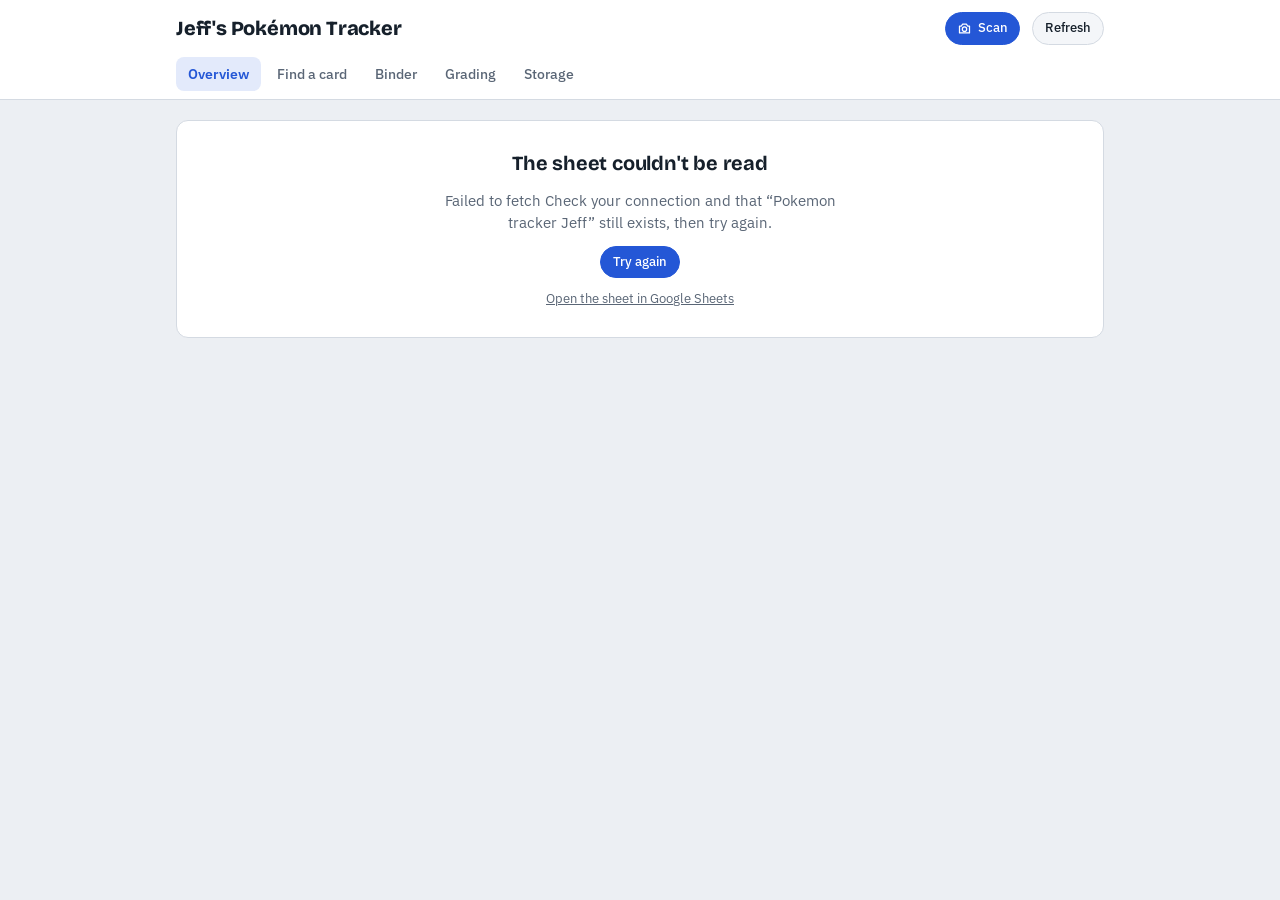
==== index.html @ 0908753c "Type a card: find misspelled names by card number Co-Authored-By: Claude Opus 5.5 <noreply@anthropic" ====
<!DOCTYPE html>
<html lang="en">
<head>
<meta charset="utf-8">
<meta name="viewport" content="width=device-width, initial-scale=1, viewport-fit=cover">
<link rel="manifest" href="manifest.json">
<meta name="mobile-web-app-capable" content="yes">
<meta name="apple-mobile-web-app-capable" content="yes">
<meta name="apple-mobile-web-app-status-bar-style" content="black-translucent">
<meta name="apple-mobile-web-app-title" content="PokéTracker">
<meta name="theme-color" content="#FFFFFF" media="(prefers-color-scheme: light)">
<meta name="theme-color" content="#161D25" media="(prefers-color-scheme: dark)">
<link rel="apple-touch-icon" sizes="180x180" href="apple-touch-icon-v2.png">
<link rel="apple-touch-icon" sizes="512x512" href="icon-512.png">
<link rel="icon" type="image/png" sizes="192x192" href="icon-192.png">
<title>Jeff's Pokémon Tracker</title>
<link rel="preconnect" href="https://fonts.googleapis.com">
<link rel="preconnect" href="https://fonts.gstatic.com" crossorigin>
<link rel="stylesheet" href="https://fonts.googleapis.com/css2?family=Bricolage+Grotesque:opsz,wght@12..96,600;12..96,800&family=IBM+Plex+Mono:wght@400;500&family=IBM+Plex+Sans:wght@400;500;600&display=swap">
<!-- All styles and code are shared with Max's app (max/index.html): app.css and app.js -->
<link rel="stylesheet" href="app.css?v=gav3">
</head>
<body>

<header>
  <div class="wrap">
    <div class="hd">
      <h1>Jeff's Pokémon Tracker</h1>
      <span class="stamp" id="stamp"></span>
      <button class="btn" id="refresh" type="button" aria-label="Refresh from Google Sheets">Refresh</button>
    </div>
    <nav class="tabs" role="tablist" aria-label="Sections">
      <button class="tab" role="tab" data-tab="overview" id="tab-overview">Overview</button>
      <button class="tab" role="tab" data-tab="collection" id="tab-collection">Find a card</button>
      <button class="tab" role="tab" data-tab="binder" id="tab-binder">Binder</button>
      <button class="tab" role="tab" data-tab="grading" id="tab-grading">Grading</button>
      <button class="tab" role="tab" data-tab="storage" id="tab-storage">Storage</button>
    </nav>
  </div>
</header>
<main class="wrap" id="main" aria-live="polite"></main>
<dialog id="detail" aria-label="Card details"></dialog>

<script>
window.PKT = {
  sheetName: "Pokemon tracker Jeff",
  sheetId: "143nfwKic9pxbT8e3BtbWnm3pWjFA7IvGOD8aVY8ILy0",
  photos: "sealed/",  // sealed/photos.json + your own photos
  store: "pkt"        // what this app saves on the phone
};
</script>
<script src="app.js?v=gav3"></script>

</body>
</html>
---- app.css ----
/* Layout: sticky header + tab rail, one centered 960px column; collection reads like a sleeve list, binder like a 9-pocket page */
:root{
  --bg:#ECEFF3; --surface:#FFFFFF; --surface-2:#F4F6F9; --ink:#16202B; --muted:#5A6676; --line:#D4DAE2;
  --accent:#2457D6; --accent-ink:#FFFFFF; --accent-soft:#E3EAFB;
  --t-top:#B8790F; --t-binder:#2457D6; --t-bulk:#6F7C8B; --t-sealed:#8248C2;
  --good:#1D8250; --warn:#A86D12; --bad:#C0392F;
  --foil-a:#7FD3E8; --foil-b:#C8A7F2; --foil-c:#F6D27A;
  --f-display:"Bricolage Grotesque", "Avenir Next", "Segoe UI", system-ui, sans-serif;
  --f-body:"IBM Plex Sans", "Segoe UI", system-ui, -apple-system, sans-serif;
  --f-mono:"IBM Plex Mono", ui-monospace, "SF Mono", Menlo, monospace;
  --r:12px;
}
@media (prefers-color-scheme: dark){:root:not([data-theme="light"]){
  --bg:#0E1319; --surface:#161D25; --surface-2:#1C242E; --ink:#E5EAF0; --muted:#93A0AF; --line:#2A3542;
  --accent:#7097FF; --accent-ink:#0E1319; --accent-soft:#1D2A47;
  --t-top:#E4AA3E; --t-binder:#7097FF; --t-bulk:#8E9AA8; --t-sealed:#B485EE;
  --good:#46C084; --warn:#E3A94B; --bad:#F27168;
  --foil-a:#3F9DB3; --foil-b:#8C68C4; --foil-c:#C49A3B;
  color-scheme:dark}}
:root[data-theme="dark"]{
  --bg:#0E1319; --surface:#161D25; --surface-2:#1C242E; --ink:#E5EAF0; --muted:#93A0AF; --line:#2A3542;
  --accent:#7097FF; --accent-ink:#0E1319; --accent-soft:#1D2A47;
  --t-top:#E4AA3E; --t-binder:#7097FF; --t-bulk:#8E9AA8; --t-sealed:#B485EE;
  --good:#46C084; --warn:#E3A94B; --bad:#F27168;
  --foil-a:#3F9DB3; --foil-b:#8C68C4; --foil-c:#C49A3B;
  color-scheme:dark}

*{box-sizing:border-box}
:root{padding-top:env(safe-area-inset-top,0px);padding-bottom:env(safe-area-inset-bottom,0px)}
[hidden]{display:none!important}
img{max-width:100%}
body{margin:0;background:var(--bg);color:var(--ink);font-family:var(--f-body);font-size:15px;line-height:1.45}
body::before{content:"";position:fixed;inset:0 0 auto;height:env(safe-area-inset-top,0px);z-index:10;background:var(--surface)}
.wrap{max-width:960px;margin:0 auto;padding-left:max(16px,env(safe-area-inset-left,0px));padding-right:max(16px,env(safe-area-inset-right,0px))}
h1,h2,h3{font-family:var(--f-display);text-wrap:balance;margin:0;letter-spacing:-.01em}
.num{font-family:var(--f-mono);font-variant-numeric:tabular-nums}
button{font:inherit;color:inherit;cursor:pointer}
:focus-visible{outline:2px solid var(--accent);outline-offset:2px;border-radius:6px}

/* header */
header{position:sticky;top:env(safe-area-inset-top,0px);z-index:5;background:var(--surface);border-bottom:1px solid var(--line)}
.hd{display:flex;align-items:center;gap:12px;padding-block:12px}
.hd h1{font-size:20px;font-weight:800;flex:1;min-width:0}
.hd .stamp{font-size:12px;color:var(--muted);white-space:nowrap}
.btn{display:inline-flex;align-items:center;gap:6px;border:1px solid var(--line);background:var(--surface-2);border-radius:999px;padding:6px 12px;font-size:13px;font-weight:500}
.btn:hover{border-color:var(--accent)}
.btn.primary{background:var(--accent);color:var(--accent-ink);border-color:var(--accent)}
.btn[disabled]{opacity:.55;cursor:default}
.spin{display:inline-block;width:12px;height:12px;border:2px solid currentColor;border-right-color:transparent;border-radius:50%;animation:sp .8s linear infinite}
@keyframes sp{to{transform:rotate(360deg)}}
nav.tabs{display:flex;gap:4px;overflow-x:auto;padding-bottom:8px;scrollbar-width:none}
nav.tabs::-webkit-scrollbar{display:none}
.tab{border:0;background:none;padding:7px 12px;border-radius:8px;font-size:14px;font-weight:500;color:var(--muted);white-space:nowrap}
.tab[aria-selected="true"]{background:var(--accent-soft);color:var(--accent);font-weight:600}

main{padding-block:20px 48px;display:flex;flex-direction:column;gap:20px}
section.panel{background:var(--surface);border:1px solid var(--line);border-radius:var(--r);padding:16px;min-width:0}
.panel h2{font-size:17px;font-weight:600;margin-bottom:12px}
.eyebrow{font-size:11px;letter-spacing:.08em;text-transform:uppercase;color:var(--muted);font-weight:600}
.muted{color:var(--muted)}
.note{font-size:13px;color:var(--muted)}
.grid2{display:grid;grid-template-columns:repeat(auto-fit,minmax(280px,1fr));gap:20px}

/* hero */
.hero{position:relative;overflow:hidden;border-radius:16px;padding:22px 20px;background:var(--surface);border:1px solid var(--line)}
.hero::before{content:"";position:absolute;inset:0 0 auto 0;height:5px;background:linear-gradient(100deg,var(--foil-a),var(--foil-b),var(--foil-c),var(--foil-a));background-size:300% 100%;animation:foil 9s linear infinite}
@keyframes foil{to{background-position:300% 0}}
.hero .big{font-family:var(--f-display);font-weight:800;font-size:clamp(38px,9vw,56px);line-height:1;margin-top:6px;font-variant-numeric:tabular-nums}
.hero .sub{display:flex;flex-wrap:wrap;gap:6px 18px;margin-top:12px;font-size:14px;color:var(--muted)}
.hero .sub b{color:var(--ink);font-family:var(--f-mono);font-weight:500}

/* tier breakdown */
.stack{display:flex;height:14px;border-radius:7px;overflow:hidden;background:var(--surface-2);margin-bottom:14px}
.stack span{height:100%}
.tiers{display:grid;grid-template-columns:repeat(auto-fit,minmax(190px,1fr));gap:10px}
.tier{display:grid;grid-template-columns:auto 1fr auto;gap:2px 10px;align-items:baseline;padding:10px 12px;background:var(--surface-2);border-radius:10px}
.tier i{width:10px;height:10px;border-radius:3px;align-self:center;grid-row:span 2}
.tier .l{font-weight:600}
.tier .v{font-family:var(--f-mono);text-align:right}
.tier .s{font-size:12px;color:var(--muted)}
.tier .c{font-size:12px;color:var(--muted);text-align:right;font-family:var(--f-mono)}
.c-top{background:var(--t-top)} .c-binder{background:var(--t-binder)} .c-bulk{background:var(--t-bulk)} .c-sealed{background:var(--t-sealed)} .c-other{background:var(--line)}

/* bars */
.bars{display:flex;flex-direction:column;gap:9px}
.bar{display:grid;grid-template-columns:minmax(0,9.5em) 1fr auto;gap:10px;align-items:center;font-size:13px}
.bar .n{overflow:hidden;text-overflow:ellipsis;white-space:nowrap}
.bar .t{height:8px;background:var(--surface-2);border-radius:4px;overflow:hidden}
.bar .t span{display:block;height:100%;background:var(--accent);border-radius:4px}
.bar .v{font-family:var(--f-mono);font-variant-numeric:tabular-nums;min-width:5.5em;text-align:right}

/* hits */
.hits{list-style:none;margin:0;padding:0;display:flex;flex-direction:column}
.hits li{display:grid;grid-template-columns:1fr auto;gap:2px 12px;padding:9px 0;border-top:1px solid var(--line)}
.hits li:first-child{border-top:0;padding-top:0}
.hits .nm{font-weight:600;min-width:0}
.hits .px{font-family:var(--f-mono);font-weight:500;text-align:right}
.hits .meta{font-size:12px;color:var(--muted);grid-column:1/-1}

/* collection */
.toolbar{display:flex;flex-direction:column;gap:10px}
.search{display:flex;align-items:center;gap:8px;background:var(--surface);border:1px solid var(--line);border-radius:10px;padding:0 12px}
.search:focus-within{border-color:var(--accent)}
.search input{flex:1;min-width:0;border:0;background:none;color:var(--ink);font:inherit;padding:11px 0;outline:none}
.chips{display:flex;gap:6px;flex-wrap:wrap}
.chip{border:1px solid var(--line);background:var(--surface);border-radius:999px;padding:5px 11px;font-size:13px;display:inline-flex;align-items:center;gap:6px}
.chip i{width:8px;height:8px;border-radius:50%}
.chip[aria-pressed="true"],.chip[aria-checked="true"]{border-color:var(--ink);background:var(--ink);color:var(--surface)}
.sortrow{display:flex;justify-content:space-between;align-items:center;gap:10px;flex-wrap:wrap;font-size:13px;color:var(--muted)}
.sortrow select{font:inherit;color:var(--ink);background:var(--surface);border:1px solid var(--line);border-radius:8px;padding:4px 8px}
.list{list-style:none;margin:0;padding:0;background:var(--surface);border:1px solid var(--line);border-radius:var(--r);overflow:hidden}
.row{display:grid;grid-template-columns:44px minmax(0,1fr) auto;gap:3px 14px;padding:12px 14px;border-top:1px solid var(--line);position:relative}
.row:first-child{border-top:0}
.row::before{content:"";position:absolute;left:0;top:10px;bottom:10px;width:3px;border-radius:0 3px 3px 0;background:var(--tc,var(--line))}
.row .nm{font-weight:600}
.row .meta{font-size:12.5px;color:var(--muted)}
.row .val{text-align:right}
.row .px{font-family:var(--f-mono);font-weight:500}
.row .qty{font-size:12px;color:var(--muted);font-family:var(--f-mono)}
.row .loc{grid-column:2/-1;display:flex;flex-wrap:wrap;gap:6px;align-items:center;margin-top:4px;font-size:12.5px}
.pin{display:inline-flex;align-items:center;gap:6px;background:var(--surface-2);border-radius:6px;padding:2px 8px;font-family:var(--f-mono);font-size:12px}
.pin i{width:7px;height:7px;border-radius:50%;background:var(--tc,var(--line))}
.flag{font-size:11.5px;font-weight:600;color:var(--warn);border:1px solid currentColor;border-radius:999px;padding:0 7px}
.t-top{--tc:var(--t-top)} .t-binder{--tc:var(--t-binder)} .t-bulk{--tc:var(--t-bulk)} .t-sealed{--tc:var(--t-sealed)}
.empty{padding:28px 16px;text-align:center;color:var(--muted)}

/* binder */
.pager{display:flex;align-items:center;gap:10px;justify-content:space-between;flex-wrap:wrap}
.pager .pg{font-family:var(--f-display);font-weight:800;font-size:22px}
.pages{display:flex;gap:5px;flex-wrap:wrap;margin-top:10px}
.pages button{width:30px;height:30px;border-radius:7px;border:1px solid var(--line);background:var(--surface);font-family:var(--f-mono);font-size:12px}
.pages button[aria-current="true"]{background:var(--accent);color:var(--accent-ink);border-color:var(--accent)}
.pages button.full{background:var(--surface-2)}
.sheet{display:grid;grid-template-columns:repeat(3,minmax(0,1fr));gap:8px;padding:10px;background:var(--surface-2);border-radius:14px;border:1px solid var(--line);max-width:560px;margin:14px auto 0}
.binder-wrap{perspective:1400px}
.sheet.flip-next{transform-origin:left center;animation:turn-next .5s ease-out}
.sheet.flip-prev{transform-origin:right center;animation:turn-prev .5s ease-out}
@keyframes turn-next{from{transform:rotateY(75deg);opacity:.2}to{transform:none;opacity:1}}
@keyframes turn-prev{from{transform:rotateY(-75deg);opacity:.2}to{transform:none;opacity:1}}
.slot{aspect-ratio:63/88;max-width:100%;border-radius:8px;background:var(--surface);border:1px solid var(--line);padding:8px;display:flex;flex-direction:column;gap:3px;min-width:0;overflow:hidden;position:relative}
.slot .sn{position:absolute;top:6px;right:7px;font-family:var(--f-mono);font-size:10px;color:var(--muted)}
.slot .nm{font-weight:600;font-size:12.5px;line-height:1.2;display:-webkit-box;-webkit-line-clamp:3;-webkit-box-orient:vertical;overflow:hidden;margin-top:12px}
.slot .meta{font-size:10.5px;color:var(--muted);line-height:1.25;overflow:hidden;text-overflow:ellipsis}
.slot .px{margin-top:auto;font-family:var(--f-mono);font-size:12px;font-weight:500}
.slot.open{border-style:dashed;background:transparent;align-items:center;justify-content:center;color:var(--muted);font-size:12px}
.slot.next{border-color:var(--accent);color:var(--accent);font-weight:600}
.slot.fill::after{content:"";position:absolute;inset:auto 0 0 0;height:3px;background:var(--t-binder);z-index:2}

/* storage */
.units{display:flex;flex-direction:column;gap:16px}
.unit{display:grid;grid-template-columns:1fr auto;gap:4px 12px}
.unit .l{font-weight:600}
.unit .r{font-family:var(--f-mono);font-size:13px;text-align:right}
.unit .s{grid-column:1/-1;font-size:12.5px;color:var(--muted)}
.unit .t{grid-column:1/-1;height:10px;background:var(--surface-2);border-radius:5px;overflow:hidden}
.unit .t span{display:block;height:100%}
.spots{display:grid;grid-template-columns:repeat(auto-fit,minmax(180px,1fr));gap:10px}
.spot{padding:12px;border-radius:10px;border:1px dashed var(--accent);background:var(--accent-soft)}
.spot .v{font-family:var(--f-display);font-weight:800;font-size:20px;color:var(--accent)}

/* grading */
.gcard{border:1px solid var(--line);border-radius:var(--r);padding:14px;display:flex;flex-direction:column;gap:10px;background:var(--surface)}
.gtop{display:flex;justify-content:space-between;gap:10px;align-items:flex-start}
.pill{font-size:11.5px;font-weight:700;letter-spacing:.06em;border-radius:999px;padding:3px 10px;white-space:nowrap}
.p-grade{background:var(--good);color:var(--surface)}
.p-gamble{background:var(--warn);color:var(--surface)}
.p-skip{background:var(--surface-2);color:var(--muted);border:1px solid var(--line)}
.gtbl{display:grid;grid-template-columns:repeat(3,minmax(0,1fr));gap:8px}
.gtbl div{background:var(--surface-2);border-radius:8px;padding:8px}
.gtbl .k{font-size:11px;color:var(--muted);text-transform:uppercase;letter-spacing:.06em}
.gtbl .v{font-family:var(--f-mono);font-weight:500}
.pos{color:var(--good)} .neg{color:var(--bad)}
.steps{display:flex;flex-wrap:wrap;gap:6px;font-size:12.5px}
.steps span{background:var(--surface-2);border-radius:6px;padding:3px 8px}

/* states */
.state{background:var(--surface);border:1px solid var(--line);border-radius:var(--r);padding:28px 20px;text-align:center;display:flex;flex-direction:column;gap:12px;align-items:center}
.state h2{font-size:20px}
.state p{margin:0;max-width:48ch;color:var(--muted)}
.skel{height:14px;border-radius:7px;background:var(--surface-2);animation:pulse 1.4s ease-in-out infinite}
@keyframes pulse{50%{opacity:.5}}
.secerr{font-size:13px;color:var(--warn);background:var(--surface-2);border-radius:8px;padding:8px 10px}
.spark{width:100%;height:auto;display:block}
.spark text{fill:var(--muted);font-family:var(--f-mono);font-size:11px}
a{color:var(--accent)}

/* card pictures */
.thumb{width:44px;aspect-ratio:63/88;border-radius:4px;background:var(--surface-2);overflow:hidden;flex:none;position:relative}
.thumb img,.art img,.dimg img{width:100%;height:100%;object-fit:cover;display:block}
.thumb.sm{width:34px}
.logo img{object-fit:contain;padding:12%}
.thumb.logo img{padding:6%}
.thumb:not(.has-img)::after{content:"";position:absolute;inset:30% 25%;border-radius:50%;border:2px solid var(--line)}
.tap{cursor:pointer;-webkit-tap-highlight-color:transparent}
.tap:active{background:var(--surface-2)}
.row .thumb{grid-row:span 2}
.hits.pics li{grid-template-columns:34px minmax(0,1fr) auto;align-items:center}
.hits.pics .thumb{grid-row:span 2;align-self:start}
.hits.pics .meta{grid-column:2/-1}
.slot .art{position:absolute;inset:0;z-index:1}
.slot .art:not(.has-img){opacity:0;pointer-events:none}
.slot .art.has-img ~ .sn{z-index:2;background:var(--surface);border-radius:4px;padding:0 4px;top:4px;right:4px}
.slot .art.has-img ~ .px{z-index:2;position:absolute;left:4px;bottom:6px;background:var(--surface);border-radius:4px;padding:1px 5px;font-size:11px}
/* Card details: kept clear of the phone's clock/notch and home bar; Close stays pinned at the top while scrolling */
:root{--sat:env(safe-area-inset-top,0px);--sab:env(safe-area-inset-bottom,0px)}
dialog#detail,dialog#scan{border:0;padding:0;border-radius:16px;background:var(--surface);color:var(--ink);width:min(420px,calc(100vw - 32px));
  position:fixed;inset:calc(var(--sat) + 16px) 0 calc(var(--sab) + 16px) 0;margin:auto;height:fit-content;
  max-height:calc(100dvh - var(--sat) - var(--sab) - 32px);overflow:auto;overscroll-behavior:contain}
dialog#detail::backdrop,dialog#scan::backdrop{background:rgba(5,10,15,.6)}
.dhead{display:flex;justify-content:flex-end;padding:10px;position:sticky;top:0;z-index:3;background:var(--surface)}
.dhead .btn{padding:8px 16px;font-size:14px}
.dimg{width:min(260px,68vw);aspect-ratio:63/88;margin:0 auto;border-radius:12px;overflow:hidden;background:var(--surface-2);position:relative}
.dimg:not(.has-img)::after{content:"No picture found";position:absolute;inset:0;display:grid;place-items:center;color:var(--muted);font-size:13px}
.dbody{padding:16px;display:flex;flex-direction:column;gap:12px}
.dbody h2{font-size:20px}
/* Scan cards: header button, then a sheet that walks photo → check the list → add */
#scanBtn{padding:6px 11px}
#scanBtn svg{flex:none}
@media (max-width:420px){.hd{gap:8px}.hd .stamp{display:none}}
dialog#scan{width:min(480px,calc(100vw - 24px))}
.shead{justify-content:space-between;align-items:center;border-bottom:1px solid var(--line);padding:10px 12px 10px 16px}
.shead h2{font-size:18px}
.sbody{gap:14px}
.btn.big{justify-content:center;padding:12px 16px;font-size:15px;border-radius:12px}
.field{display:flex;flex-direction:column;gap:4px;font-size:12px;color:var(--muted);min-width:0}
.field input,.field select{font:inherit;font-size:16px;color:var(--ink);background:var(--surface);border:1px solid var(--line);border-radius:8px;padding:8px 10px;width:100%;min-width:0}
.field input:focus,.field select:focus{border-color:var(--accent);outline:none}
.check{display:flex;align-items:center;gap:8px;font-size:13px;color:var(--ink)}
.check input{width:18px;height:18px}
.tips{margin:0;padding-left:18px;font-size:13px;color:var(--muted);display:flex;flex-direction:column;gap:4px}
.linkbtn{border:0;background:none;padding:0;color:var(--accent);font-size:inherit;text-decoration:underline}
.sphoto{width:100%;max-height:44vh;object-fit:contain;border-radius:10px;background:var(--surface-2)}
.sphoto.sm{max-height:150px}
.sbusy{display:flex;flex-direction:column;align-items:center;gap:4px;font-weight:500}
.sbusy p{margin:0}
.scards{display:flex;flex-direction:column;gap:10px}
.scard{border:1px solid var(--line);border-left:4px solid var(--tc,var(--line));border-radius:10px;padding:10px 12px;display:flex;flex-direction:column;gap:10px;background:var(--surface)}
.scard.skip{opacity:.55;border-left-color:var(--line)}
.scard.skip .nm{text-decoration:line-through}
.stop{display:grid;grid-template-columns:auto minmax(0,1fr) auto;gap:10px;align-items:start}
.stop .thumb{width:48px}
.stop .thumb:has(img)::after{display:none}
.sinfo .nm{font-weight:600;display:flex;flex-wrap:wrap;gap:4px 8px;align-items:center}
.sinfo .meta{font-size:12.5px;color:var(--muted)}
.flag.bad{color:var(--bad)}
.sflds{display:grid;grid-template-columns:1.2fr .8fr 1fr;gap:8px}
.sdest{display:flex;align-items:center;justify-content:space-between;gap:8px;flex-wrap:wrap;font-size:13px}
.snotes{margin:0;padding-left:16px;font-size:12.5px;color:var(--muted);display:flex;flex-direction:column;gap:3px}
.snotes:empty{display:none}
.snotes .warn,.note.warn{color:var(--warn)}
.sfix summary{font-size:13px;color:var(--accent);cursor:pointer}
.sfix[open]{display:flex;flex-direction:column;gap:8px}
.sfix .sflds{grid-template-columns:1fr 1fr}
.sbar{display:flex;gap:10px;position:sticky;bottom:0;background:var(--surface);padding:10px 0 2px;margin-top:-4px}
.sbar .btn{flex:1;justify-content:center;padding:11px 14px;font-size:15px;border-radius:12px}
.sdone h3{font-size:18px;margin-bottom:10px}
.sdone{display:flex;flex-direction:column;gap:12px}
.sacts{margin:0;padding:0;list-style:none;display:flex;flex-direction:column;gap:8px}
.sacts li{border-left:4px solid var(--tc,var(--line));padding:6px 10px;background:var(--surface-2);border-radius:0 8px 8px 0;font-size:14px}
.sacts li div{font-size:13px;color:var(--muted);margin-top:2px}
.blines{display:flex;flex-direction:column;gap:10px}
.bline{border:1px solid var(--line);border-radius:10px;padding:10px 12px;display:flex;flex-direction:column;gap:8px;background:var(--surface)}
.bhead{display:grid;grid-template-columns:minmax(0,1fr) auto;gap:8px;align-items:end}
.sflds.b2{grid-template-columns:1fr 1fr}
.field i{font-style:normal}
.bmode{border:0;margin:0;padding:0;display:flex;flex-direction:column;gap:6px}
.bmode legend{padding:0;margin-bottom:4px}
/* loading creatures (art in fx/, made from Jeff's Gemini video) */
.loadfx{position:fixed;left:50%;bottom:calc(22px + env(safe-area-inset-bottom,0px));transform:translateX(-50%);z-index:20;display:flex;align-items:center;gap:6px;padding:4px 24px 4px 8px;background:linear-gradient(120deg,#1B1533,#2A1E3F 55%,#3B2418);border:1px solid rgba(255,190,110,.3);border-radius:999px;box-shadow:0 8px 28px rgba(27,21,51,.45),0 0 18px rgba(242,138,30,.25);white-space:nowrap}
.loadfx[hidden]{display:none}
.fx-word{position:relative;display:inline-flex;font-family:var(--f-display);font-weight:800;font-size:18px;letter-spacing:.02em}
.fx-word span{display:inline-block;background:linear-gradient(180deg,#FFD45C 10%,#F28A1E 55%,#D6402B 95%);-webkit-background-clip:text;background-clip:text;color:transparent;animation:fx-letter 3.6s linear infinite backwards;animation-delay:calc(var(--i) * .08s)}
.fx-ball{position:absolute;left:0;top:50%;width:12px;height:12px;margin:-6px 0 0 -6px;border-radius:50%;background:radial-gradient(circle,#FFF6D6 0 25%,#FFC83D 45%,#F28A1E 68%,rgba(214,64,43,0) 72%);box-shadow:0 0 10px 3px rgba(255,170,40,.55),-8px 0 7px -1px rgba(242,138,30,.6);opacity:0;animation:fx-ball 3.6s linear infinite}
.fx-ash{position:absolute;left:var(--x);top:45%;width:3px;height:3px;border-radius:50%;background:#9A9A9A;opacity:0;animation:fx-ash 3.6s ease-out infinite backwards;animation-delay:var(--d)}
@keyframes fx-letter{
  0%,23%{opacity:0;transform:translateY(4px) scale(.5);filter:grayscale(0) brightness(2.2) blur(1.5px) drop-shadow(0 0 0 #FFC83D)}
  27%{opacity:1;transform:translateY(0) scale(1.15);filter:grayscale(0) brightness(1.8) blur(0) drop-shadow(0 0 5px #FFC83D)}
  33%,62%{opacity:1;transform:translateY(0) scale(1);filter:grayscale(0) brightness(1) blur(0) drop-shadow(0 0 2px #F28A1E)}
  72%{opacity:1;transform:translateY(0) scale(1);filter:grayscale(1) brightness(.8) blur(0) drop-shadow(0 0 0 #F28A1E)}
  86%,100%{opacity:0;transform:translateY(-10px) scale(1.08);filter:grayscale(1) brightness(.8) blur(2.5px) drop-shadow(0 0 0 #F28A1E)}
}
@keyframes fx-ball{0%,21%{left:-10px;opacity:0;transform:scale(.4)}24%{left:-4px;opacity:1;transform:scale(1)}46%{left:100%;opacity:1;transform:scale(1)}50%,100%{left:100%;opacity:0;transform:scale(1.8)}}
@keyframes fx-ash{0%,68%{opacity:0;transform:translate(0,0)}74%{opacity:.9}96%,100%{opacity:0;transform:translate(-6px,-18px)}}
.sr{position:absolute;width:1px;height:1px;overflow:hidden;clip-path:inset(50%);white-space:nowrap}
.phx{position:relative;flex:none;width:100px;height:123px;margin:-52px -6px -14px -6px;animation:phx-seq 3.6s cubic-bezier(.45,0,.3,1) infinite}
.phx-sprite{position:absolute;inset:0;background:url(fx/phoenix-fly.webp) 0 0/2200% 100% no-repeat;animation:phx-flap .92s steps(22,jump-none) infinite}
.phx-glow{position:absolute;left:12%;top:22%;width:76%;height:60%;border-radius:50%;background:radial-gradient(closest-side,rgba(255,170,60,.65),rgba(242,90,30,.25) 60%,transparent);animation:phx-glow .9s ease-in-out infinite alternate}
.phx-ember{position:absolute;left:44%;top:70%;width:4px;height:4px;border-radius:50%;background:#FFC83D;box-shadow:0 0 6px 2px rgba(255,150,40,.7);opacity:0;animation:phx-ember 1.4s ease-out infinite}
.phx-ember:nth-of-type(4){left:36%;animation-delay:-.45s;background:#FFF3C4}
.phx-ember:nth-of-type(5){left:52%;animation-delay:-.9s}
@keyframes phx-seq{0%{transform:translate(0,0) rotate(0)}8%{transform:translate(0,-10px) rotate(-180deg)}16%{transform:translate(0,0) rotate(-360deg)}20%{transform:translate(-3px,1px) rotate(-352deg)}24%{transform:translate(5px,0) rotate(-368deg)}32%,100%{transform:translate(0,0) rotate(-360deg)}}
@keyframes phx-flap{to{background-position:100% 0}}
@keyframes phx-glow{to{opacity:.55;transform:scale(1.12)}}
@keyframes phx-ember{0%{transform:translate(0,0);opacity:0}20%{opacity:1}100%{transform:translate(-10px,-46px);opacity:0}}
.rju{display:block;width:100%;max-width:340px;aspect-ratio:5/4;object-fit:cover;border-radius:16px;background:#0B1022;box-shadow:0 0 0 1px rgba(95,212,255,.35),0 10px 30px rgba(47,111,228,.35)}
.rju-stage{position:relative;width:100%;max-width:340px;aspect-ratio:16/10;border-radius:16px;overflow:hidden;background:radial-gradient(ellipse at 50% 88%,#2A3F7A 0%,#16224A 48%,#0B1022 100%);box-shadow:0 0 0 1px rgba(95,212,255,.35),0 10px 30px rgba(47,111,228,.35)}
.rju-run{position:absolute;left:5%;width:90%;bottom:13%;filter:drop-shadow(0 0 6px rgba(95,212,255,.55))}
.rju-shadow{position:absolute;left:18%;width:64%;bottom:9%;height:9%;border-radius:50%;background:radial-gradient(closest-side,rgba(0,0,0,.55),transparent)}
.rju-streak{position:absolute;left:-30%;width:160%;bottom:12%;height:2px;-webkit-mask-image:linear-gradient(90deg,transparent 15%,#000 35%,#000 65%,transparent 85%);mask-image:linear-gradient(90deg,transparent 15%,#000 35%,#000 65%,transparent 85%);background:repeating-linear-gradient(90deg,rgba(95,212,255,.75) 0 22px,transparent 22px 70px);animation:rju-ground .35s linear infinite}
.rju-streak+.rju-streak{bottom:6%;opacity:.6;background:repeating-linear-gradient(90deg,rgba(255,200,61,.8) 0 12px,transparent 12px 35px);animation-duration:.25s}
@keyframes rju-ground{to{transform:translateX(70px)}}
@media (prefers-reduced-motion:reduce){*{animation:none!important}}
/* remove */
.btn.rmbtn{color:var(--bad);border-color:var(--bad);background:transparent}
.rmbox{border:1px solid var(--bad);border-radius:12px;padding:12px;display:flex;flex-direction:column;gap:10px}
.rmbox h3{font-size:16px;margin:0}
.rmbar{display:flex;gap:10px}
.rmwhy{display:flex;flex-wrap:wrap;gap:6px}
.rmwhy .chip{padding:8px 13px;font-size:14px}
.rmbar .btn{flex:1;justify-content:center;padding:11px 14px;font-size:15px;border-radius:12px}
.btn.rmgo{background:var(--bad);border-color:var(--bad);color:#fff}
.rmdone{margin:0;font-weight:600;color:var(--good)}
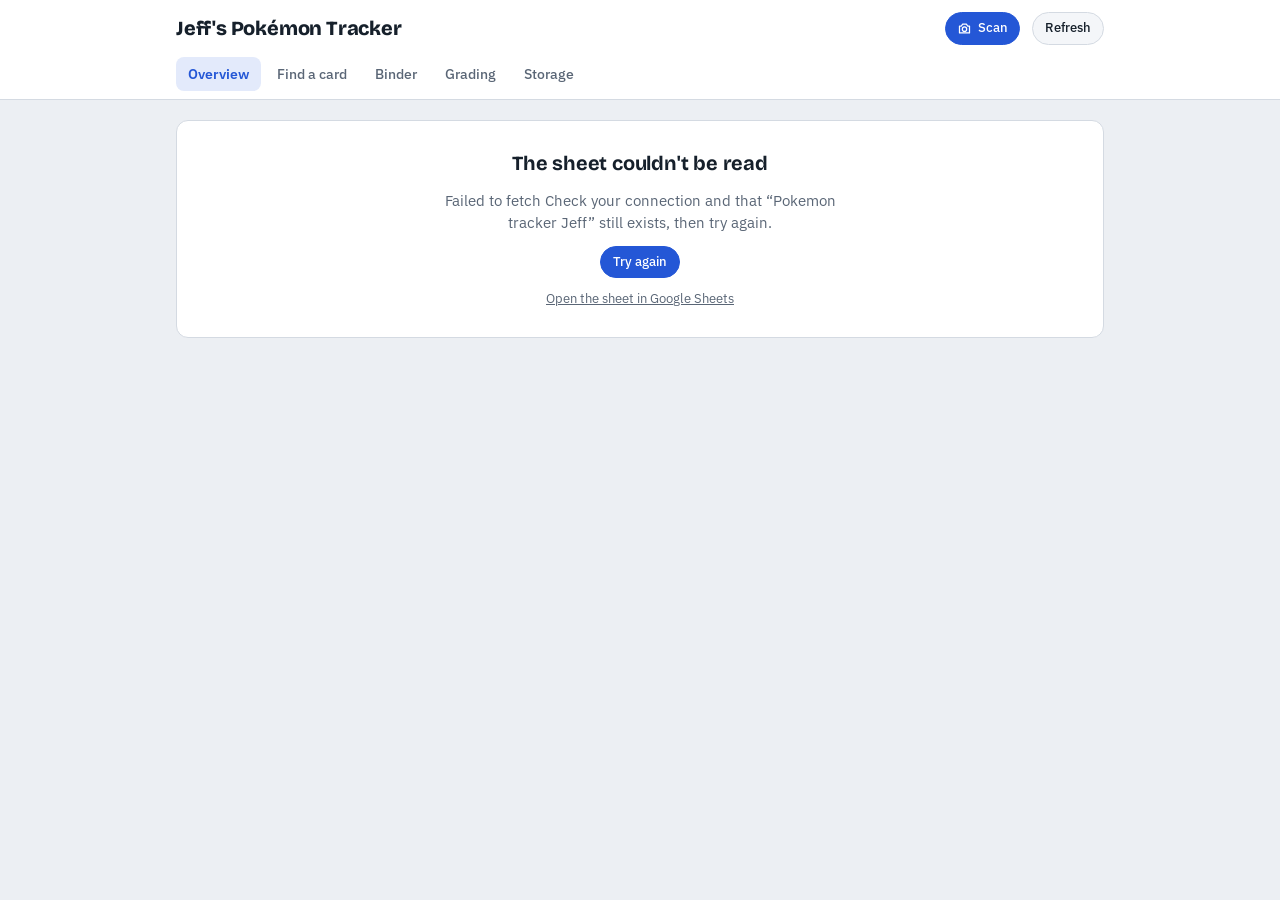
==== commit a6dbc89b: "Show where each price comes from (card details, overview, grading) Co-Authored-By: Claude Opus 5.5 <" ====
--- a/index.html
+++ b/index.html
@@ -18,7 +18,7 @@
 <link rel="preconnect" href="https://fonts.gstatic.com" crossorigin>
 <link rel="stylesheet" href="https://fonts.googleapis.com/css2?family=Bricolage+Grotesque:opsz,wght@12..96,600;12..96,800&family=IBM+Plex+Mono:wght@400;500&family=IBM+Plex+Sans:wght@400;500;600&display=swap">
 <!-- All styles and code are shared with Max's app (max/index.html): app.css and app.js -->
-<link rel="stylesheet" href="app.css?v=gav3">
+<link rel="stylesheet" href="app.css?v=st2">
 </head>
 <body>
 
@@ -49,7 +49,7 @@
   store: "pkt"        // what this app saves on the phone
 };
 </script>
-<script src="app.js?v=gav3"></script>
+<script src="app.js?v=st4"></script>
 
 </body>
 </html>
--- a/app.css
+++ b/app.css
@@ -240,6 +240,12 @@
 .stop{display:grid;grid-template-columns:auto minmax(0,1fr) auto;gap:10px;align-items:start}
 .stop .thumb{width:48px}
 .stop .thumb:has(img)::after{display:none}
+.tchoices{display:flex;flex-direction:column;gap:8px}
+.tchoice{display:grid;grid-template-columns:auto minmax(0,1fr);gap:12px;align-items:center;text-align:left;width:100%;padding:10px 12px;border:1px solid var(--line);border-radius:10px;background:var(--surface);color:inherit;font:inherit;cursor:pointer}
+.tchoice:active{background:var(--surface-2)}
+.tchoice .thumb{width:56px}
+.tchoice .thumb:has(img)::after{display:none}
+.tchoice .sinfo{display:flex;flex-direction:column;gap:2px}
 .sinfo .nm{font-weight:600;display:flex;flex-wrap:wrap;gap:4px 8px;align-items:center}
 .sinfo .meta{font-size:12.5px;color:var(--muted)}
 .flag.bad{color:var(--bad)}
@@ -310,3 +316,10 @@
 .rmbar .btn{flex:1;justify-content:center;padding:11px 14px;font-size:15px;border-radius:12px}
 .btn.rmgo{background:var(--bad);border-color:var(--bad);color:#fff}
 .rmdone{margin:0;font-weight:600;color:var(--good)}
+.sheet{grid-template-columns:repeat(var(--cols,3),minmax(0,1fr))}
+.unit .dot{display:inline-block;width:9px;height:9px;border-radius:50%;margin-right:7px;vertical-align:1px}
+.unit .ubar{grid-column:1/-1;display:flex;gap:6px;justify-content:flex-end}
+.unit .ubar .btn{padding:5px 10px}
+.mvflag{display:flex;flex-direction:column;gap:8px;padding:10px 12px;border:1px solid var(--warn);border-radius:10px;background:var(--surface-2)}
+.panel>.chips{margin-bottom:10px}
+.mvbox{border-color:var(--line)}
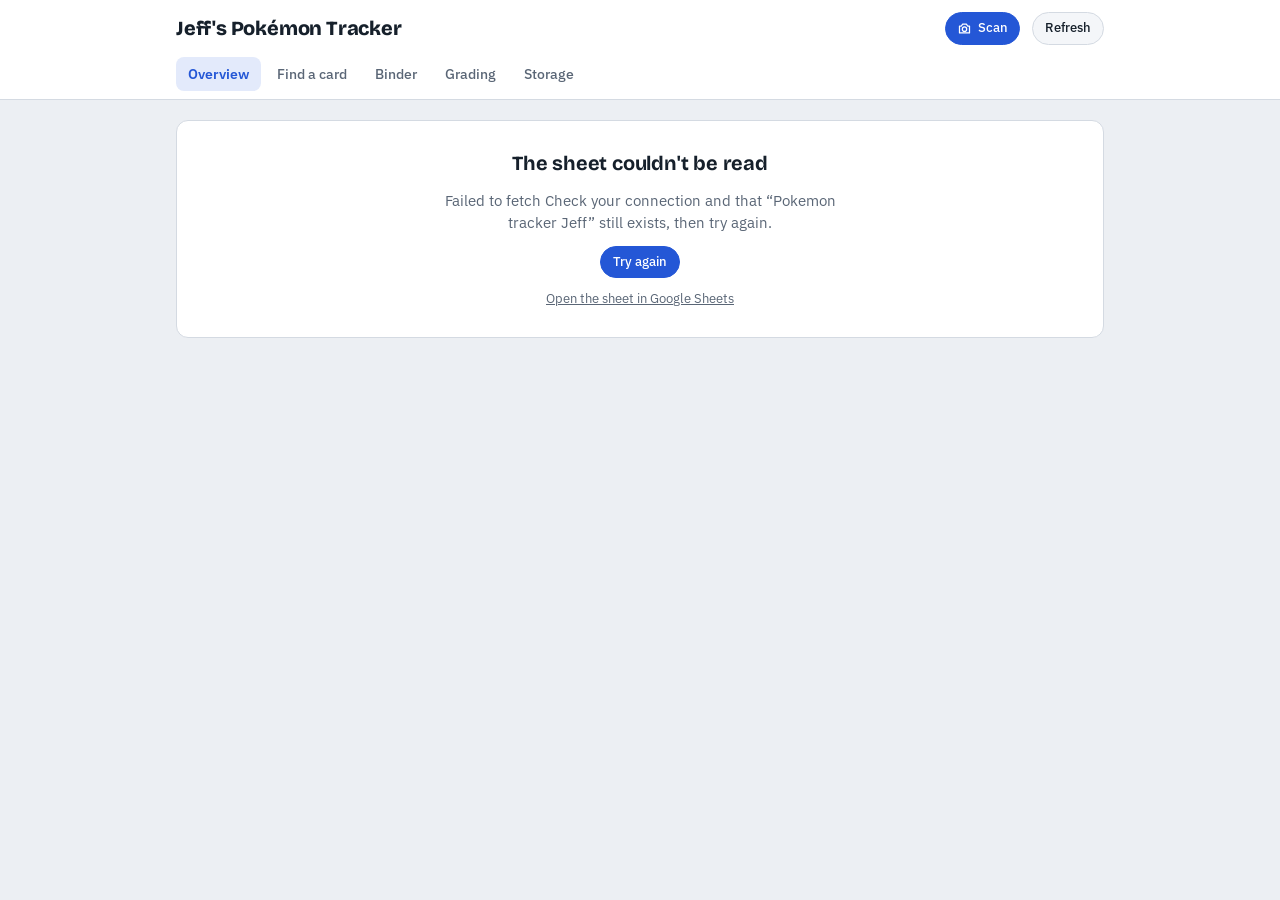
==== commit e8aebf42: "Price Poké Ball / Master Ball pattern singles by web search every Sunday Co-Authored-By: Claude Opus" ====
--- a/index.html
+++ b/index.html
@@ -49,7 +49,7 @@
   store: "pkt"        // what this app saves on the phone
 };
 </script>
-<script src="app.js?v=st4"></script>
+<script src="app.js?v=st5"></script>
 
 </body>
 </html>
